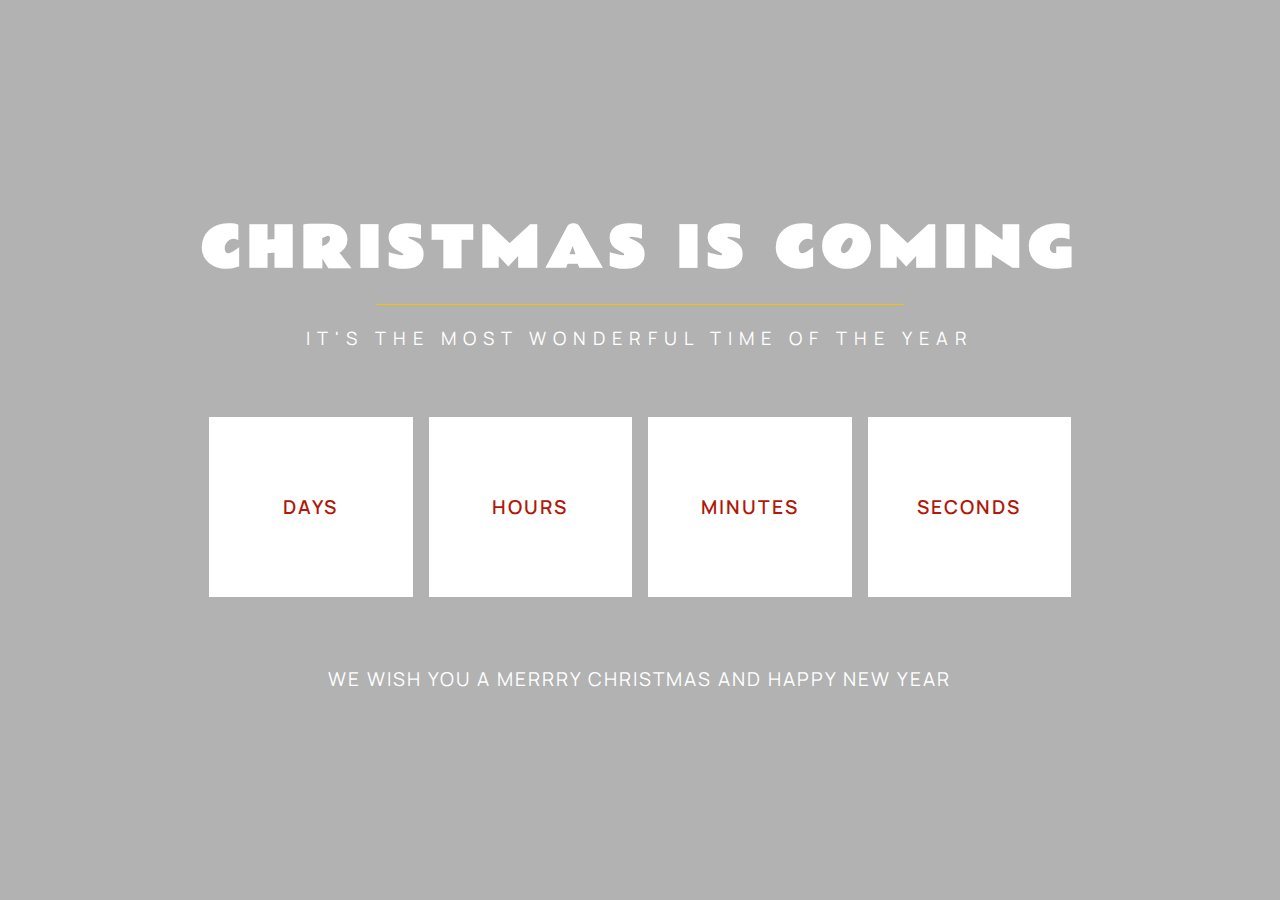
==== index.html @ ddde32a3 "Add files via upload" ====
<!DOCTYPE html>
<html>
  <head>
    <meta charset="utf-8">
    <meta http-equiv="X-UA-Compatible" content="IE=edge">
    <title>Coming Soon Page</title>
    <meta name="viewport" content="width=device-width, initial-scale=1">
    <link rel="stylesheet" href="https://cdnjs.cloudflare.com/ajax/libs/font-awesome/5.15.1/css/all.min.css" integrity="sha512-+4zCK9k+qNFUR5X+cKL9EIR+ZOhtIloNl9GIKS57V1MyNsYpYcUrUeQc9vNfzsWfV28IaLL3i96P9sdNyeRssA==" crossorigin="anonymous" />
    <link rel="stylesheet" href="style.css">
  </head>
  <body>


    <div class = "container">
      <!-- video -->
      <video autoplay muted loop id = "bg-video">
        <source src = "christmas-bg.mp4" type = "video/mp4">
      </video>
      <!-- end of video -->
      <div class = "content">
        <h1>christmas is coming</h1>
        <h2>it's the most wonderful time of the year</h2>

        <div class = "time-show">
          <div>
            <span id = "days"></span>
            <p>days</p>
          </div>
          <div>
            <span id = "hours"></span>
            <p>hours</p>
          </div>
          <div>
            <span id = "minutes"></span>
            <p>minutes</p>
          </div>
          <div>
            <span id = "seconds"></span>
            <p>seconds</p>
          </div>
        </div>

        <blockquote>
          <sup>
            <span><i class = "fas fa-quote-left"></i></span>
          </sup>
          we wish you a merrry christmas and happy new year
          <sup>
            <span><i class = "fas fa-quote-right"></i></span>
          </sup>
        </blockquote>
      </div> 
    </div>
    
    
    <script src="script.js"></script>
  </body>
</html>
---- style.css ----
@import url('https://fonts.googleapis.com/css2?family=Manrope:wght@200;300;400;500;600;700;800&family=Rammetto+One&display=swap');

:root{
    --smallFont: 'Manrope', sans-serif;
    --largeFont: 'Rammetto One', cursive;
}
*{
    padding: 0;
    margin: 0;
    box-sizing: border-box;
    font-family: var(--smallFont);
}
body{
    line-height: 1.6;
}
.container{
    min-height: 100vh;
    display: flex;
    flex-direction: column;
    align-items: center;
    justify-content: center;
    text-align: center;
    position: relative;
    padding: 0 1.2rem;
}
.container::after{
    content: "";
    position: absolute;
    top: 0;
    left: 0;
    width: 100%;
    height: 100%;
    background:rgba(0, 0, 0, 0.3);
}
#bg-video{
    position: absolute;
    z-index: -1;
    width: 100%;
    height: 100%;
    object-fit: cover;
}
.content{
    z-index: 1;
    color: #fff;
    margin: 3rem 0;
}
.content h1{
    font-size: 2rem;
    text-transform: uppercase;
    font-family: var(--largeFont);
    letter-spacing: 6px;
    word-spacing: 5px;
    position: relative;
    padding-bottom: 0.8rem;
}
.content h1::after{
    position: absolute;
    content: "";
    bottom: 0;
    left: 50%;
    transform: translateX(-50%);
    height: 1px;
    border-radius: 5px;
    width: 60%;
    background: #ffbf00;
}
.content h2{
    font-size: 1.15rem;
    font-weight: 400;
    text-transform: uppercase;
    letter-spacing: 7px;
    padding-top: 1.2rem;
}
.time-show{
    margin: 3.5rem 0;
    display: flex;
    flex-direction: column;
    align-items: center;
}
.time-show div{
    background: #fff;
    margin: 0.5rem;
    width: 150px;
    height: 140px;
    color: #000;
    display: flex;
    flex-direction: column;
    align-items: center;
    justify-content: center;
}
.time-show div span{
    display: block;
    font-size: 3rem;
    font-weight: 400;
    opacity: 0.9;
}
.time-show div p{
    color: #B11809;
    text-transform: uppercase;
    font-size: 1.2rem;
    letter-spacing: 2px;
    font-weight: 600;
}
.container blockquote{
    font-size: 1.2rem;
    font-weight: 400;
    text-transform: uppercase;
    letter-spacing: 2px;
}
.container blockquote span{
    font-size: 0.6rem;
    display: inline-block;
}



@media screen and (min-width: 480px){
    .content h1{
        font-size: 3rem;
    }
    .time-show{
        flex-direction: row;
        flex-wrap: wrap;
    }
    .time-show div{
        flex: 0 0 calc(50% - 1rem);
        width: 190px;
        height: 180px;
    }
}


@media screen and (min-width: 768px){
    .content h1{
        font-size: 3.4rem;
    }
}

@media screen and (min-width: 992px){
    .container{
        padding: 0 3rem;
    }
    .time-show div{
        flex: 0 0 calc(25% - 1rem);
    }
}
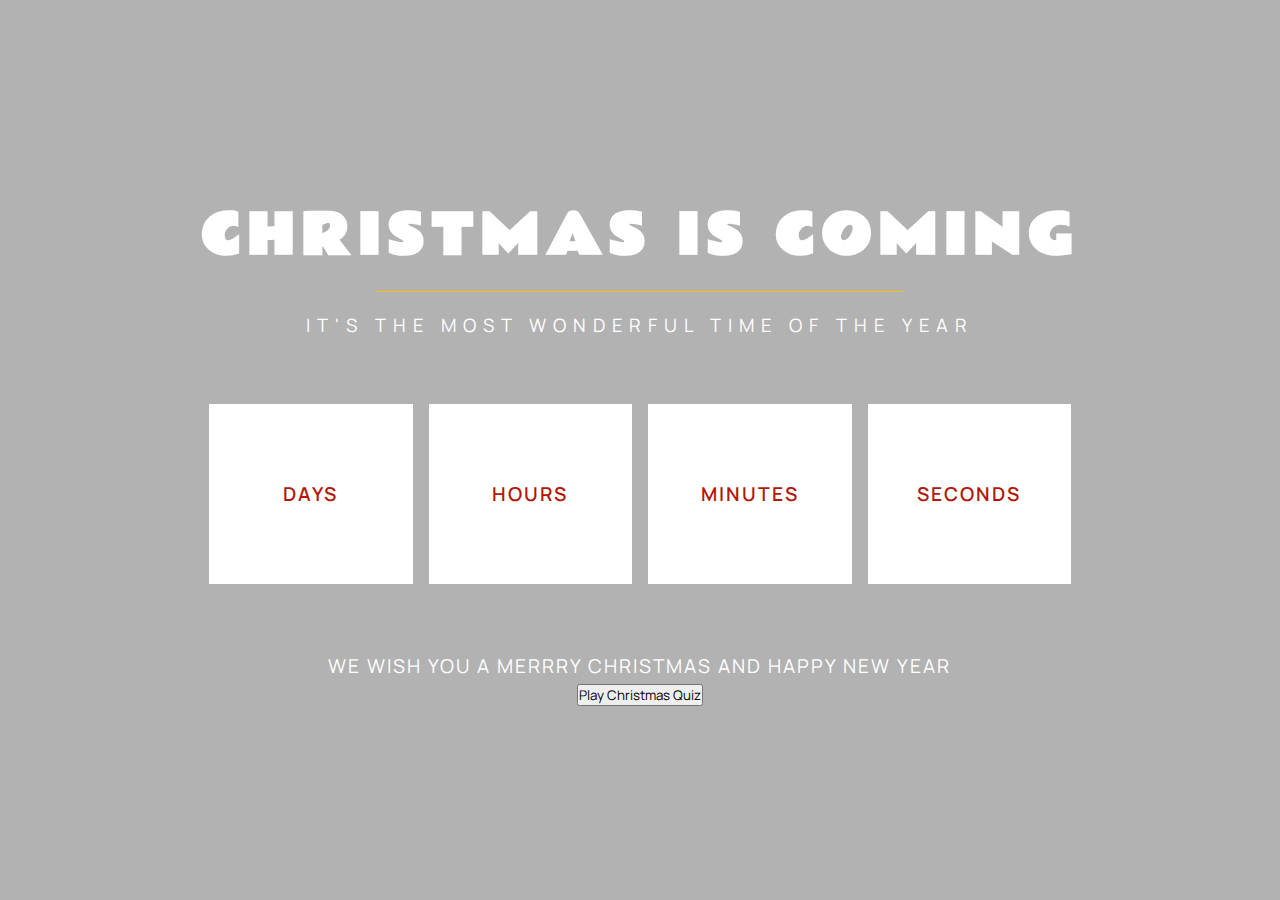
==== commit e8c7fc89: "Update index.html" ====
--- a/index.html
+++ b/index.html
@@ -3,7 +3,7 @@
   <head>
     <meta charset="utf-8">
     <meta http-equiv="X-UA-Compatible" content="IE=edge">
-    <title>Coming Soon Page</title>
+    <title>Countdown Christmas</title>
     <meta name="viewport" content="width=device-width, initial-scale=1">
     <link rel="stylesheet" href="https://cdnjs.cloudflare.com/ajax/libs/font-awesome/5.15.1/css/all.min.css" integrity="sha512-+4zCK9k+qNFUR5X+cKL9EIR+ZOhtIloNl9GIKS57V1MyNsYpYcUrUeQc9vNfzsWfV28IaLL3i96P9sdNyeRssA==" crossorigin="anonymous" />
     <link rel="stylesheet" href="style.css">
@@ -49,10 +49,10 @@
             <span><i class = "fas fa-quote-right"></i></span>
           </sup>
         </blockquote>
+        <!-- Button to Quiz -->
+        <button id="quiz-btn" onclick="location.href='quizz.html'">Play Christmas Quiz</button>
       </div> 
     </div>
-    
-    
     <script src="script.js"></script>
   </body>
-</html>+</html>
